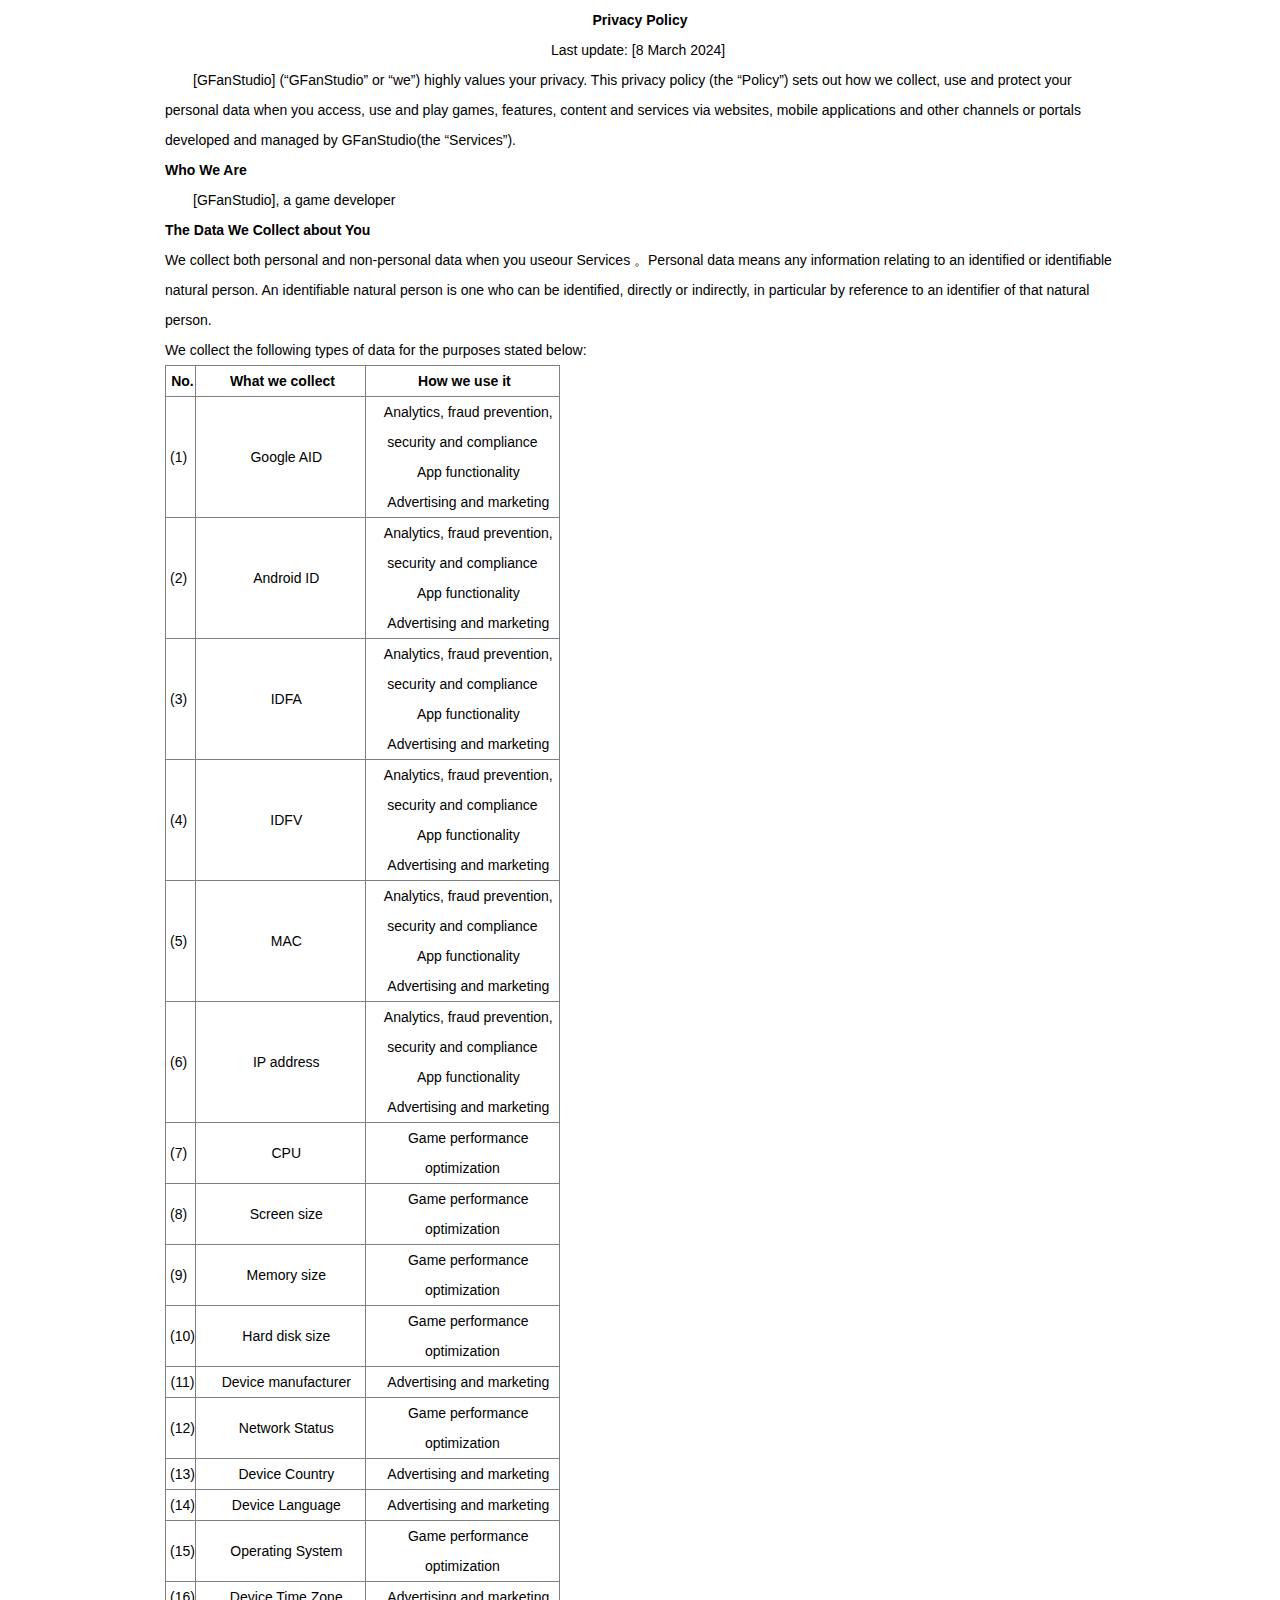
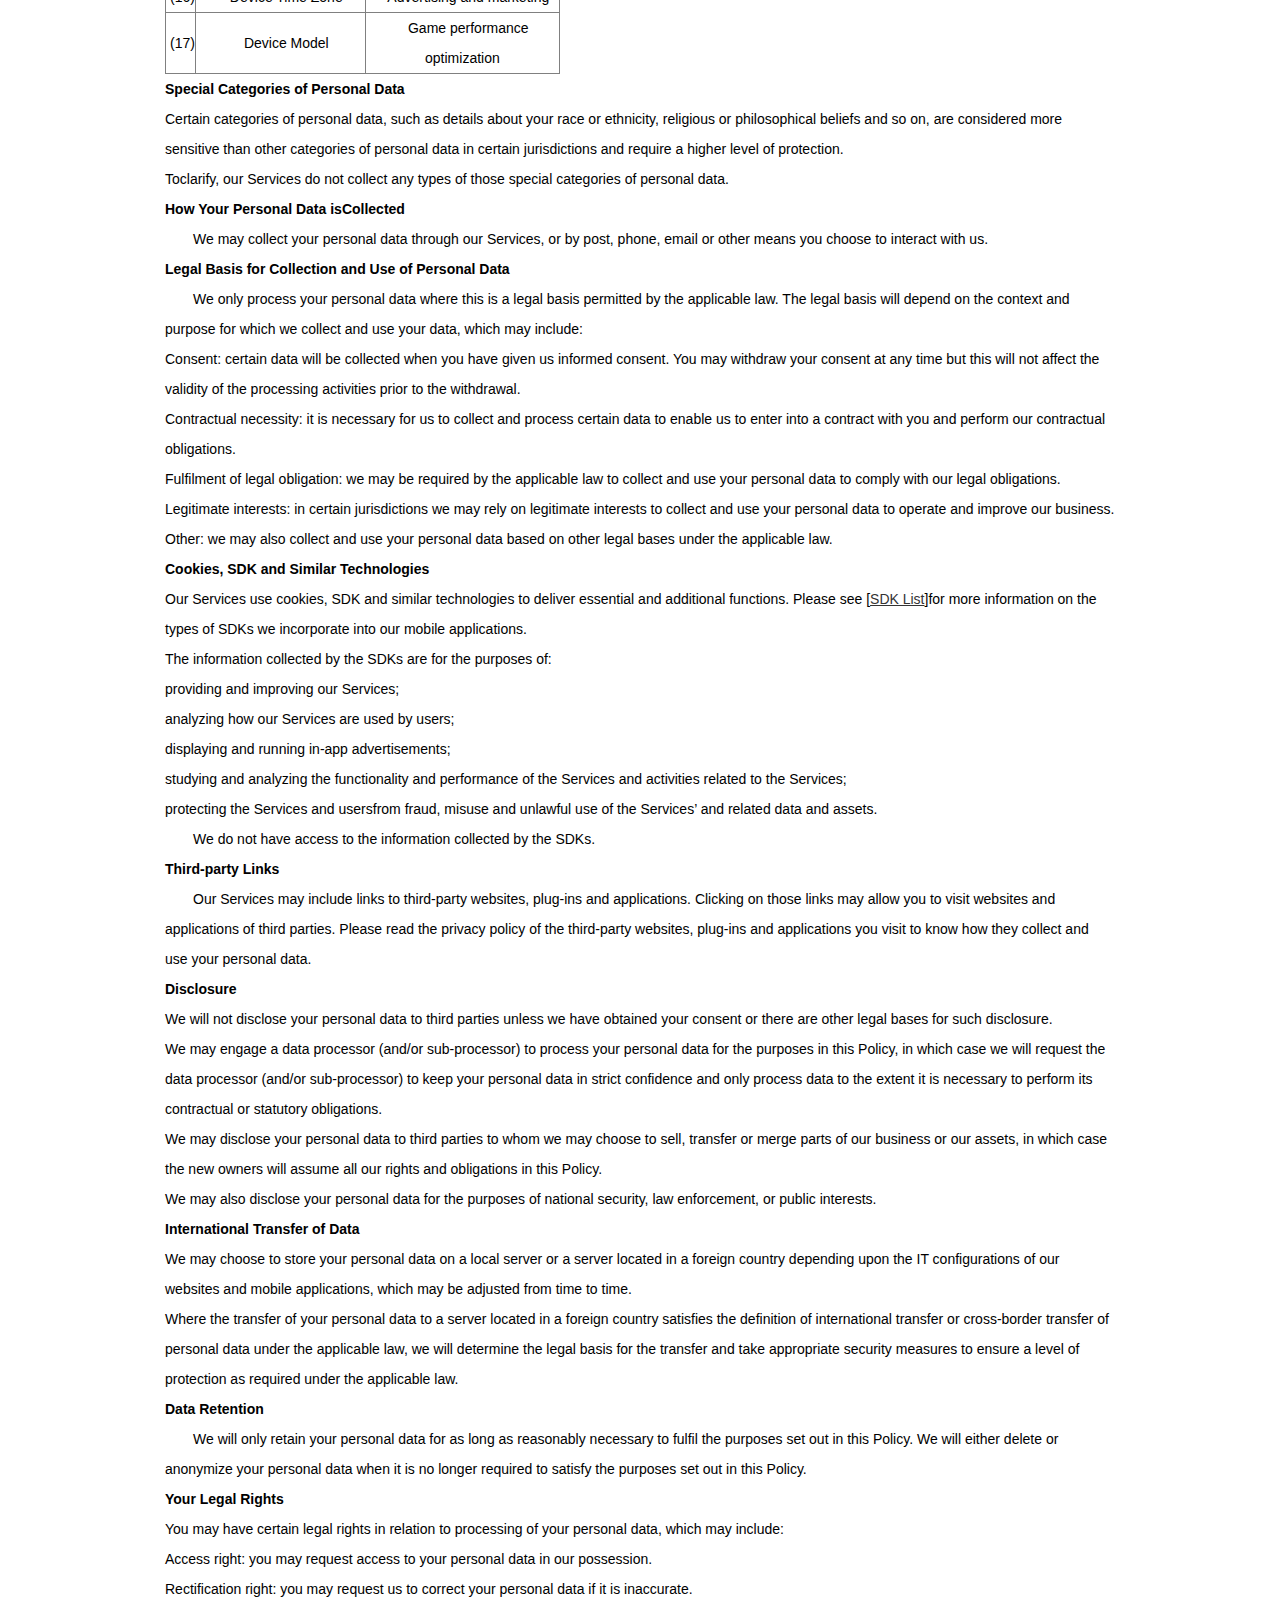
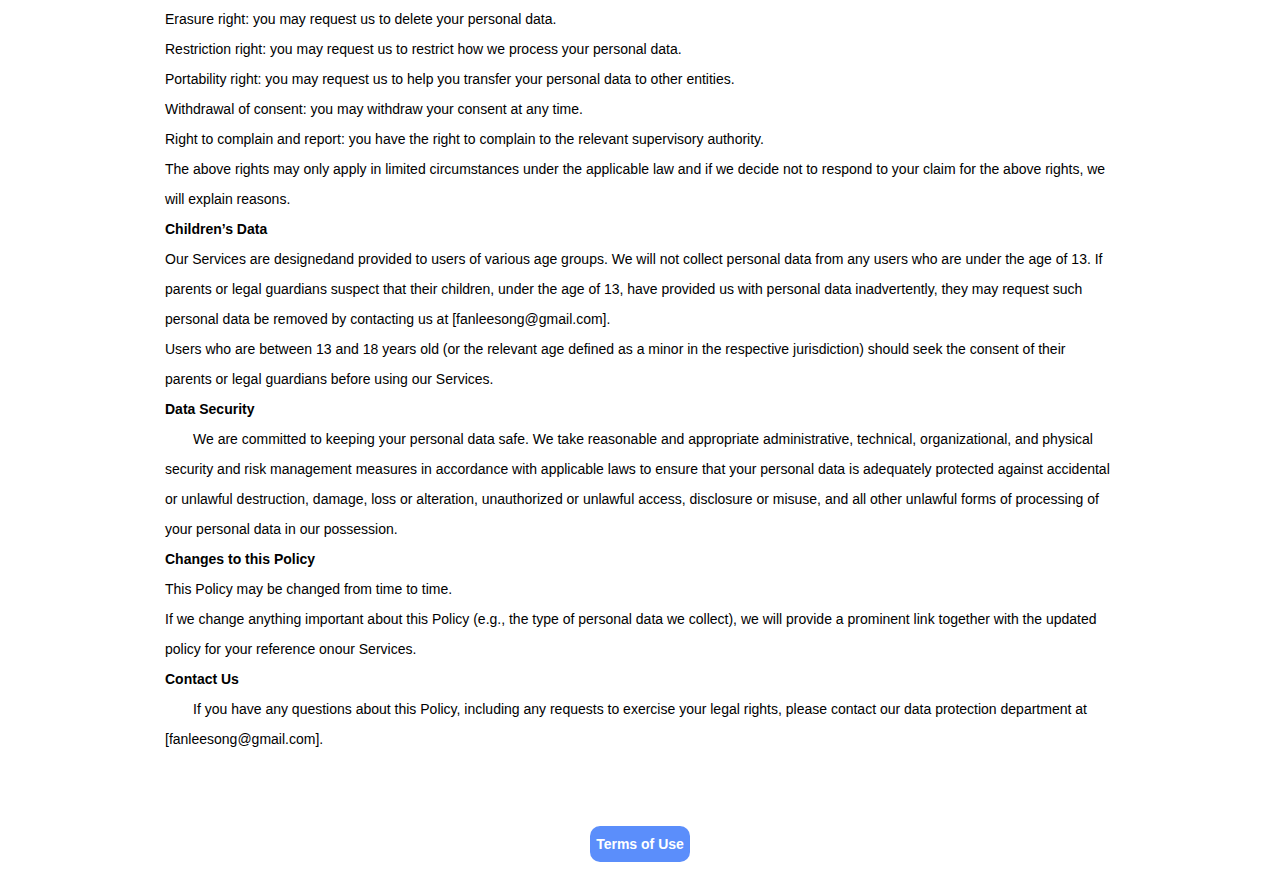
==== privacyus.html @ 28247a4a "add privateus & servces" ====
<!DOCTYPE html>
<html lang="en-US"><head><meta http-equiv="Content-Type" content="text/html; charset=UTF-8">

  <meta name="viewport" content="width=device-width,initial-scale=1.0,maximum-scale=1.0,minimum-scale=1.0,user-scalable=no">

  <style>
    body,
    p,
    img,
    dl,
    dd,
    ul,
    ol,
    li,
    h1,
    h2,
    h3,
    h4,
    h5,
    h6,
    form,
    blockquote,
    caption,
    fieldset,
    hr,
    pre,
    td,
    th {
      margin: 0;
      padding: 0;
    }

    body {
      font: normal 12px/24px 'Microsoft Yahei', arial, sans-serif;
      color: #333;
    }

    ul,
    ol {
      list-style: none;
    }

    img {
      border: 0 none;
    }

    input,
    select {
      vertical-align: middle;
      border: none
    }

    table {
      border-collapse: collapse;
    }

    s,
    em,
    i {
      font-style: normal;
      text-decoration: none;
    }

    a {
      color: #333;
      text-decoration: none;
    }

    a:hover {
      color: #000;
      text-decoration: underline;
    }

    .clearfix:before,
    .clearfix:after {
      content: '\20';
      display: block;
      height: 0;
      clear: both;
      overflow: hidden;
    }

    .clearfix {
      *zoom: 1;
    }

    .thide {
      overflow: hidden;
      text-overflow: ellipsis;
      white-space: nowrap;
    }

    .clear {
      clear: both;
      height: 0;
      overflow: hidden
    }

    /*frame*/
    body {}

    /* mob */
    .wrap {
      position: relative;
      margin: 0 auto;
      background-color: transparent;
      overflow: hidden;
    }

    /* pc */

    .pc .wrap {
      position: relative;
      max-width: 1920px;
      min-width: 1000px;
      margin: 0 auto;
      background-color: transparent;
    }



    .container {
      position: relative;
      width: 1000px;
      min-width: 1000px;
      margin: 0 auto;
    }

    /*nav*/
    .nav {
      position: relative;
      height: 72px;
      background-color: #f3f3f3;
      z-index: 9;
    }

    .nav-icon {
      position: absolute;
      top: 6px;
      left: 0;
      width: 92px;
      height: 92px;
      background-color: #333;
      border-radius: 20px;
      border: #fff solid 4px;
      overflow: hidden;
    }

    .nav-icon img {
      width: 100%;
      height: 100%;
      display: block;
    }

    .nav-gamename {
      position: absolute;
      top: 29px;
      left: 130px;
      font-size: 24px;
    }

    .nav-menu {
      position: absolute;
      top: 29px;
      right: 0;
      font-size: 16px;
    }

    .nav-menu li {
      float: left;
    }

    .nav-menu li a {
      display: block;
      width: 120px;
      height: 38px;
      text-align: center;
      cursor: pointer;
    }

    .nav-menu li a:hover {
      border-bottom: 3px solid #4abbfc;
      color: #333;
      text-decoration: none;
    }

    .nav-menu li.separate {
      color: #000000;
      margin: 5px 10px;
      width: 1px;
      height: 14px;
    }

    .nav-fixed {
      position: fixed;
    }



    /*privacy*/
    .commontext {
      position: relative;
      width: 100%;
      margin: 0 auto;
    }

    /* pc */
    .pc .commontext {
      position: relative;
      width: 1000px;
      margin: 0 auto;
    }

    .commontext-title {
      padding-top: 5px;
      line-height: 34px;
      font-size: 18px;
    }

    .commontext-con {
      color: #000000;
      line-height: 160%;
      font-size: 12px;
      padding: 0 10px 10px 10px;
      margin: 0px 15px 10px 15px;
      box-sizing: border-box;
    }

    /* pc */
    .pc .commontext-con {
      color: rgb(0, 0, 0);
      line-height: 30px;
      font-size: 14px;
    }

    .commontext-con strong {
      font-weight: bold;
    }
    td p {
      text-indent: 4px !important;
      text-align: center;
    }
    /* mob */
    .commontext-con p {
      text-indent: 28px;

    }

    /* pc */
    .pc .commontext-con p {
      text-indent: 28px;

    }

    /*footer*/
    .footer {
      position: relative;
      background-color: #353535;
      height: 250px;
    }

    .footer-arrow {
      height: 14px;
      padding-bottom: 41px;
    }

    .footer-arrow div {
      border: #dcdcdc solid 14px;
      border-bottom: none;
      box-sizing: border-box;
    }

    .footer-arrow .a1 {
      width: 70%;
      position: absolute;
      left: 0;
      border-right-color: transparent !important;
    }

    .footer-arrow .a2 {
      width: 30%;
      position: absolute;
      right: 0;
      border-left-color: transparent !important;
    }

    .footer-contact {
      position: absolute;
      left: 0;
      top: 0;
      line-height: 36px;
      color: #fff;
      font-size: 14px;
    }

    .footer-contact-title {
      font-size: 18px;
    }

    .footer-qrcode {
      position: absolute;
      right: 41px;
      width: 110px;
      height: 110px;
      background: #fff;
      padding: 10px;
    }

    .footer-qrocde .qrcode {
      width: 110px;
      height: 110px;
    }
  </style>
  <title>Privacy Policy</title>

</head>

<body>
  <div id="openHref" style="display: none;position: absolute;width: 100%;height: 100%;z-index: 999999;    background: white;">
      <div  style="width:100%;height: 40px;box-shadow: 0 1px 3px rgb(18 18 18 / 10%);
      z-index: 999999;background: white;" >
      <div id="returnHtml" style="
      margin-left: 18px;
      width: 36px;
      height: 36px;
      margin-top: 2px;
      " >
        <svg  t="1660549344957" class="icon" viewBox="0 0 1024 1024" version="1.1" xmlns="http://www.w3.org/2000/svg" p-id="2361" width="36" height="36"><path d="M675.328 117.717333A425.429333 425.429333 0 0 0 512 85.333333C276.352 85.333333 85.333333 276.352 85.333333 512s191.018667 426.666667 426.666667 426.666667 426.666667-191.018667 426.666667-426.666667c0-56.746667-11.093333-112-32.384-163.328a21.333333 21.333333 0 0 0-39.402667 16.341333A382.762667 382.762667 0 0 1 896 512c0 212.074667-171.925333 384-384 384S128 724.074667 128 512 299.925333 128 512 128c51.114667 0 100.8 9.984 146.986667 29.12a21.333333 21.333333 0 0 0 16.341333-39.402667z m-324.693333 373.013334l174.464-174.485334a21.141333 21.141333 0 0 0-0.192-29.973333 21.141333 21.141333 0 0 0-29.973334-0.192l-208.256 208.256a20.821333 20.821333 0 0 0-6.122666 14.976c0.042667 5.418667 2.133333 10.837333 6.314666 14.997333l211.178667 211.2a21.141333 21.141333 0 0 0 29.973333 0.213334 21.141333 21.141333 0 0 0-0.213333-29.973334l-172.629333-172.629333 374.997333 2.602667a20.693333 20.693333 0 0 0 21.034667-21.034667 21.482667 21.482667 0 0 0-21.333334-21.333333l-379.242666-2.624z" fill="#3D3D3D" p-id="2362"></path></svg>
      </div>
      </div>
      <iframe style="    border: none;
    width: 100%;
    float: left;
    height: 100%;"></iframe>
  </div>
  <div class="wrap">
    <!--privacypolicy-->
    <div class="commontext">
      <a name="section-privacypolicy"></a>
      <h1 class="commontext-title" style="text-align:center;"></h1>
      <div class="commontext-con">
        <nbsp></nbsp>
        <p style="text-align: center;text-indent: 0;"><strong>Privacy Policy</strong></p>
        <nbsp></nbsp>
        <p style="text-align: center;text-indent: 0;">Last update:&nbsp;[8 March&nbsp;2024]&nbsp;</p>
        <p>[GFanStudio]&nbsp;(&ldquo;GFanStudio&rdquo; or &ldquo;we&rdquo;) highly values your privacy. This privacy policy (the &ldquo;Policy&rdquo;) sets out how we collect, use and protect your personal data when you access, use and play games, features, content and services via websites, mobile applications and other channels or portals developed and managed by GFanStudio(the &ldquo;Services&rdquo;).</p>
        <ol>
          <li><strong>Who We Are</strong></li>
        </ol>
        <p>[GFanStudio], a game developer</p>
        <ol start="2">
          <li><strong>The Data We Collect </strong><strong>a</strong><strong>bout You</strong>
            <ul>
              <li>We collect both personal and non-personal data when you useour Services 。Personal data means any information relating to an identified or identifiable natural person. An identifiable natural person is one who can be identified, directly or indirectly, in particular by reference to an identifier of that natural person.</li>
              <li>We collect the following types of data for the purposes stated below:</li>
            </ul>
          </li>
        </ol>
        <table border="1px solid #e0e0e0"   style="
    word-wrap: break-word;
    border-collapse: collapse;">
          <tbody >
          <tr>
            <td width="28">
              <p><strong><strong>N</strong></strong><strong><strong>o.</strong></strong></p>
            </td>
            <td width="169">
              <p><strong><strong>What we collect</strong></strong></p>
            </td>
            <td width="193">
              <p><strong><strong>How we use it</strong></strong></p>
            </td>
          </tr>
          <tr>
            <td width="28">
              <p>(1) &nbsp;</p>
            </td>
            <td width="169">
              <p>&nbsp;&nbsp;Google AID</p>
            </td>
            <td width="193">
              <p>&nbsp;&nbsp;Analytics, fraud prevention, security and compliance</p>
              <p>&nbsp;&nbsp;App functionality</p>
              <p>&nbsp;&nbsp;Advertising and marketing</p>
            </td>
          </tr>
          <tr>
            <td width="28">
              <p>(2) &nbsp;</p>
            </td>
            <td width="169">
              <p>&nbsp;&nbsp;Android ID</p>
            </td>
            <td width="193">
              <p>&nbsp;&nbsp;Analytics, fraud prevention, security and compliance</p>
              <p>&nbsp;&nbsp;App functionality</p>
              <p>&nbsp;&nbsp;Advertising and marketing</p>
            </td>
          </tr>
          <tr>
            <td width="28">
              <p>(3) &nbsp;</p>
            </td>
            <td width="169">
              <p>&nbsp;&nbsp;IDFA</p>
            </td>
            <td width="193">
              <p>&nbsp;&nbsp;Analytics, fraud prevention, security and compliance</p>
              <p>&nbsp;&nbsp;App functionality</p>
              <p>&nbsp;&nbsp;Advertising and marketing</p>
            </td>
          </tr>
          <tr>
            <td width="28">
              <p>(4) &nbsp;</p>
            </td>
            <td width="169">
              <p>&nbsp;&nbsp;IDFV</p>
            </td>
            <td width="193">
              <p>&nbsp;&nbsp;Analytics, fraud prevention, security and compliance</p>
              <p>&nbsp;&nbsp;App functionality</p>
              <p>&nbsp;&nbsp;Advertising and marketing</p>
            </td>
          </tr>
          <tr>
            <td width="28">
              <p>(5) &nbsp;</p>
            </td>
            <td width="169">
              <p>&nbsp;&nbsp;MAC</p>
            </td>
            <td width="193">
              <p>&nbsp;&nbsp;Analytics, fraud prevention, security and compliance</p>
              <p>&nbsp;&nbsp;App functionality</p>
              <p>&nbsp;&nbsp;Advertising and marketing</p>
            </td>
          </tr>
          <tr>
            <td width="28">
              <p>(6) &nbsp;</p>
            </td>
            <td width="169">
              <p>&nbsp;&nbsp;IP address</p>
            </td>
            <td width="193">
              <p>&nbsp;&nbsp;Analytics, fraud prevention, security and compliance</p>
              <p>&nbsp;&nbsp;App functionality</p>
              <p>&nbsp;&nbsp;Advertising and marketing</p>
            </td>
          </tr>
          <tr>
            <td width="28">
              <p>(7) &nbsp;</p>
            </td>
            <td width="169">
              <p>&nbsp;&nbsp;CPU</p>
            </td>
            <td width="193">
              <p>&nbsp;&nbsp;Game performance optimization</p>
            </td>
          </tr>
          <tr>
            <td width="28">
              <p>(8) &nbsp;</p>
            </td>
            <td width="169">
              <p>&nbsp;&nbsp;Screen size</p>
            </td>
            <td width="193">
              <p>&nbsp;&nbsp;Game performance optimization</p>
            </td>
          </tr>
          <tr>
            <td width="28">
              <p>(9) &nbsp;</p>
            </td>
            <td width="169">
              <p>&nbsp;&nbsp;Memory size</p>
            </td>
            <td width="193">
              <p>&nbsp;&nbsp;Game performance optimization</p>
            </td>
          </tr>
          <tr>
            <td width="28">
              <p>(10)</p>
            </td>
            <td width="169">
              <p>&nbsp;&nbsp;Hard disk size</p>
            </td>
            <td width="193">
              <p>&nbsp;&nbsp;Game performance optimization</p>
            </td>
          </tr>
          <tr>
            <td width="28">
              <p>(11)</p>
            </td>
            <td width="169">
              <p>&nbsp;&nbsp;Device manufacturer</p>
            </td>
            <td width="193">
              <p>&nbsp;&nbsp;Advertising and marketing</p>
            </td>
          </tr>
          <tr>
            <td width="28">
              <p>(12)</p>
            </td>
            <td width="169">
              <p>&nbsp;&nbsp;Network Status</p>
            </td>
            <td width="193">
              <p>&nbsp;&nbsp;Game performance optimization</p>
            </td>
          </tr>
          <tr>
            <td width="28">
              <p>(13)</p>
            </td>
            <td width="169">
              <p>&nbsp;&nbsp;Device Country</p>
            </td>
            <td width="193">
              <p>&nbsp;&nbsp;Advertising and marketing</p>
            </td>
          </tr>
          <tr>
            <td width="28">
              <p>(14)</p>
            </td>
            <td width="169">
              <p>&nbsp;&nbsp;Device Language</p>
            </td>
            <td width="193">
              <p>&nbsp;&nbsp;Advertising and marketing</p>
            </td>
          </tr>
          <tr>
            <td width="28">
              <p>(15)</p>
            </td>
            <td width="169">
              <p>&nbsp;&nbsp;Operating System</p>
            </td>
            <td width="193">
              <p>&nbsp;&nbsp;Game performance optimization</p>
            </td>
          </tr>
          <tr>
            <td width="28">
              <p>(16)</p>
            </td>
            <td width="169">
              <p>&nbsp;&nbsp;Device Time Zone</p>
            </td>
            <td width="193">
              <p>&nbsp;&nbsp;Advertising and marketing</p>
            </td>
          </tr>
          <tr>
            <td width="28">
              <p>(17)</p>
            </td>
            <td width="169">
              <p>&nbsp;&nbsp;Device Model</p>
            </td>
            <td width="193">
              <p>&nbsp;&nbsp;Game performance optimization</p>
            </td>
          </tr>
          </tbody>
        </table>

        <ol start="3">
          <li><strong>Special Categories of Personal Data</strong>
            <ul>
              <li>Certain categories of personal data, such as details about your race or ethnicity, religious or philosophical beliefs and so on, are considered more sensitive than other categories of personal data in certain jurisdictions and require a higher level of protection.</li>
              <li>Toclarify, our Services do not collect any types of those special categories of personal data.</li>
            </ul>
          </li>
          <li><strong>How Your Personal Data </strong><strong>is</strong><strong>Collected</strong></li>
        </ol>
        <p>We may&nbsp;collect your&nbsp;personal&nbsp;data through&nbsp;our Services, or by post, phone, email or other means you choose to interact with us.</p>
        <ol start="5">
          <li><strong>Legal Basis for Collection and Use of Personal Data</strong></li>
        </ol>
        <p>We only process your personal data where this is a legal basis permitted by the applicable law. The legal basis will depend on the context and purpose for which we collect and use your data, which may include:</p>
        <ul>
          <li>Consent: certain data will be collected when you have given us informed consent. You may withdraw your consent at any time but this will not affect the validity of the processing activities prior to the withdrawal.</li>
          <li>Contractual necessity: it is necessary for us to collect and process certain data to enable us to enter into a contract with you and perform our contractual obligations.</li>
          <li>Fulfilment of legal obligation: we may be required by the applicable law to collect and use your personal data to comply with our legal obligations.</li>
          <li>Legitimate interests: in certain jurisdictions we may rely on legitimate interests to collect and use your personal data to operate and improve our business.</li>
          <li>Other: we may also collect and use your personal data based on other legal bases under the applicable law.</li>
        </ul>
        <ol start="6">
          <li><strong>Cookies, SDK and Similar Technologies</strong>
            <ul>
              <li>Our Services use cookies, SDK and similar technologies to deliver essential and additional functions. Please see [<a id="SDK"  style="cursor: pointer" hrefIfream="sdksus.html"><u>SDK List</u></a>]for&nbsp;more information on the types of SDKs we incorporate into our mobile applications.</li>
              <li>The information collected by the SDKs are for the purposes of:
                <ul>
                  <li>providing and improving our Services;</li>
                  <li>analyzing how our Services are used by users;</li>
                  <li>displaying and running in-app advertisements;</li>
                  <li>studying and analyzing the functionality and performance of the Services and activities related to the Services;</li>
                  <li>protecting the Services and usersfrom fraud, misuse and unlawful use of the Services&rsquo; and related data and assets.</li>
                </ul>
              </li>
            </ul>
          </li>
        </ol>
        <p>We do not have access to the information collected by the SDKs.</p>
        <ol start="7">
          <li><strong>Third-party Links</strong></li>
        </ol>
        <p>Our Services may include links to third-party websites, plug-ins and applications. Clicking on those links may allow you to visit websites and applications of third parties. Please read the privacy policy of the third-party websites, plug-ins and applications you visit to know how they collect and use your personal data.</p>
        <ol start="8">
          <li><strong>Disclosure</strong>
            <ul>
              <li>We will not disclose your personal data to third parties unless we have obtained your consent or there are other legal bases for such disclosure.</li>
              <li>We may engage a data processor (and/or sub-processor) to process your personal data for the purposes in this Policy, in which case we will request the data processor (and/or sub-processor) to keep your personal data in strict confidence and only process data to the extent it is necessary to perform its contractual or statutory obligations.</li>
              <li>We may disclose your personal data to third parties to whom we may choose to sell, transfer or merge parts of our business or our assets, in which case the new owners will assume all our rights and obligations in this Policy.</li>
              <li>We may also disclose your personal data for the purposes of national security, law enforcement, or public interests.</li>
            </ul>
          </li>
          <li><strong>International Transfer of Data</strong>
            <ul>
              <li>We may choose to store your personal data on a local server or a server located in a foreign country depending upon the IT configurations of our websites and mobile applications, which may be adjusted from time to time.</li>
              <li>Where the transfer of your personal data to a server located in a foreign country satisfies the definition of international transfer or cross-border transfer of personal data under the applicable law, we will determine the legal basis for the transfer and take appropriate security measures to ensure a level of protection as required under the applicable law.</li>
            </ul>
          </li>
          <li><strong>Data Retention</strong></li>
        </ol>
        <p>We will only retain your personal data for as long as reasonably necessary to fulfil the purposes set out in this Policy. We will either delete or anonymize your personal data when it is no longer required to satisfy the purposes set out in this Policy.</p>
        <ol start="11">
          <li><strong>Your Legal Rights</strong>
            <ul>
              <li>You may have certain legal rights in relation to processing of your personal data, which may include:</li>
            </ul>
          </li>
        </ol>
        <ul>
          <li>Access right: you may request access to your personal data in our possession.</li>
          <li>Rectification right: you may request us to correct your personal data if it is inaccurate.</li>
          <li>Erasure right: you may request us to delete your personal data.</li>
          <li>Restriction right: you may request us to restrict how we process your personal data.</li>
          <li>Portability right: you may request us to help you transfer your personal data to other entities.</li>
          <li>Withdrawal of consent: you may withdraw your consent at any time.</li>
          <li>Right to complain and report: you have the right to complain to the relevant supervisory authority.
            <ul>
              <li>The above rights may only apply in limited circumstances under the applicable law and if we decide not to respond to your claim for the above rights, we will explain reasons.</li>
            </ul>
          </li>
        </ul>
        <ol start="12">
          <li><strong>Children&rsquo;s Data</strong>
            <ul>
              <li>Our Services are designedand&nbsp;provided to users of various age groups. We will not collect personal data from any users who are under the age of 13. If parents or legal guardians&nbsp;suspect that their children, under the age of 13, have provided us with personal data inadvertently, they may request such personal data be removed by contacting us at [fanleesong@gmail.com].</li>
              <li>Users who are between 13 and 18 years old (or the relevant age defined as a minor in the respective jurisdiction) should seek the consent of their parents or legal guardians before using our Services.</li>
            </ul>
          </li>
          <li><strong>Data Security</strong></li>
        </ol>
        <p>We are committed to keeping your personal data safe. We take reasonable and appropriate administrative, technical, organizational, and physical security and risk management measures in accordance with applicable laws to ensure that your personal data is adequately protected against accidental or unlawful destruction, damage, loss or alteration, unauthorized or unlawful access, disclosure or misuse, and all other unlawful forms of processing of your personal data in our possession.</p>
        <ol start="14">
          <li><strong>Changes to this Policy</strong>
            <ul>
              <li>This Policy may be changed from time to time.</li>
              <li>If we change anything important about this Policy (e.g., the type of personal data we collect), we will provide a prominent link together with the updated policy for your reference onour Services.</li>
            </ul>
          </li>
          <li><strong>Contact Us</strong></li>
        </ol>
        <p>If you have any questions about this Policy, including any requests to exercise your legal rights, please contact our data protection department at [fanleesong@gmail.com].</p>
        <p>&nbsp;&nbsp;</p>
        <p>&nbsp;&nbsp;</p>
        <p>&nbsp;&nbsp;</p>
        <div style="position: relative;">
          <div style="position:absolute;left:50%;top: 50%;transform: translate(-50%,-50%);width:100px;height:36px;background: #5b8efb;border-radius: 10px;">
            <a  id="privacyusHref" hrefifream="serviceus.html" style="    text-align: center;
            display: block;
            height: 100%;
            line-height: 36px;
            color: white;
            font-size: 14px;
            font-weight: 600;">Terms of Use</a>
          </div>

        </div>
        <p>&nbsp;&nbsp;</p>
      </div>
    </div>

  </div>


  <!-- 判断设备 -->
  <script type="text/javascript">
    window.addEventListener('message',function (res) {

      if(res.data == 'ret'){
        document.body.style.overflow = 'auto'
        document.getElementById('openHref').style.display = 'none'
        document.getElementById('openHref').children[1].src = ''
      }
    })
    document.getElementById('SDK').addEventListener('touchstart',function(){

    },false)
    document.getElementById('SDK').addEventListener('touchend',function(){
      document.body.scrollTop = document.documentElement.scrollTop = 0;
      document.body.style.overflow = 'hidden'
      document.getElementById('openHref').style.display = 'block'
      document.getElementById('openHref').children[1].src =this.getAttribute('hrefifream')
    },false)
    document.getElementById('SDK').addEventListener('click',function(){
      document.body.scrollTop = document.documentElement.scrollTop = 0;
      document.body.style.overflow = 'hidden'
      document.getElementById('openHref').style.display = 'block'
      document.getElementById('openHref').children[1].src =this.getAttribute('hrefifream')
    },false)
      document.getElementById('privacyusHref').addEventListener('touchstart',function(){

      },false)
      document.getElementById('privacyusHref').addEventListener('touchend',function(){
        document.body.scrollTop = document.documentElement.scrollTop = 0;
        document.body.style.overflow = 'hidden'
        document.getElementById('openHref').style.display = 'block'
        document.getElementById('openHref').children[1].src =this.getAttribute('hrefifream')
      },false)
    document.getElementById('privacyusHref').addEventListener('click',function(){
      document.body.scrollTop = document.documentElement.scrollTop = 0;
      document.body.style.overflow = 'hidden'
      document.getElementById('openHref').style.display = 'block'
      document.getElementById('openHref').children[1].src =this.getAttribute('hrefifream')
    },false)

    document.getElementById('returnHtml').addEventListener('touchstart',function(){

    },false)
    document.getElementById('returnHtml').addEventListener('click',function(){
      document.body.style.overflow = 'auto'
      document.getElementById('openHref').style.display = 'none'
      document.getElementById('openHref').children[1].src = ''
    },false)
    document.getElementById('returnHtml').addEventListener('touchend',function(){
      document.body.style.overflow = 'auto'
      document.getElementById('openHref').style.display = 'none'
      document.getElementById('openHref').children[1].src = ''
    },false)

    function browserRedirect() {
      var sUserAgent = navigator.userAgent.toLowerCase();
      var bIsIpad = sUserAgent.match(/ipad/i) == "ipad";
      var bIsIphoneOs = sUserAgent.match(/iphone os/i) == "iphone os";
      var bIsMidp = sUserAgent.match(/midp/i) == "midp";
      var bIsUc7 = sUserAgent.match(/rv:1.2.3.4/i) == "rv:1.2.3.4";
      var bIsUc = sUserAgent.match(/ucweb/i) == "ucweb";
      var bIsAndroid = sUserAgent.match(/android/i) == "android";
      var bIsCE = sUserAgent.match(/windows ce/i) == "windows ce";
      var bIsWM = sUserAgent.match(/windows mobile/i) == "windows mobile";
      if (bIsIpad || bIsIphoneOs || bIsMidp || bIsUc7 || bIsUc || bIsAndroid || bIsCE || bIsWM) {
        //移动设备
      } else {
        //pc
        document.getElementsByTagName('body')[0].className = 'pc'; //设置为新的
      }
    }

    browserRedirect();
  </script>





</body></html>
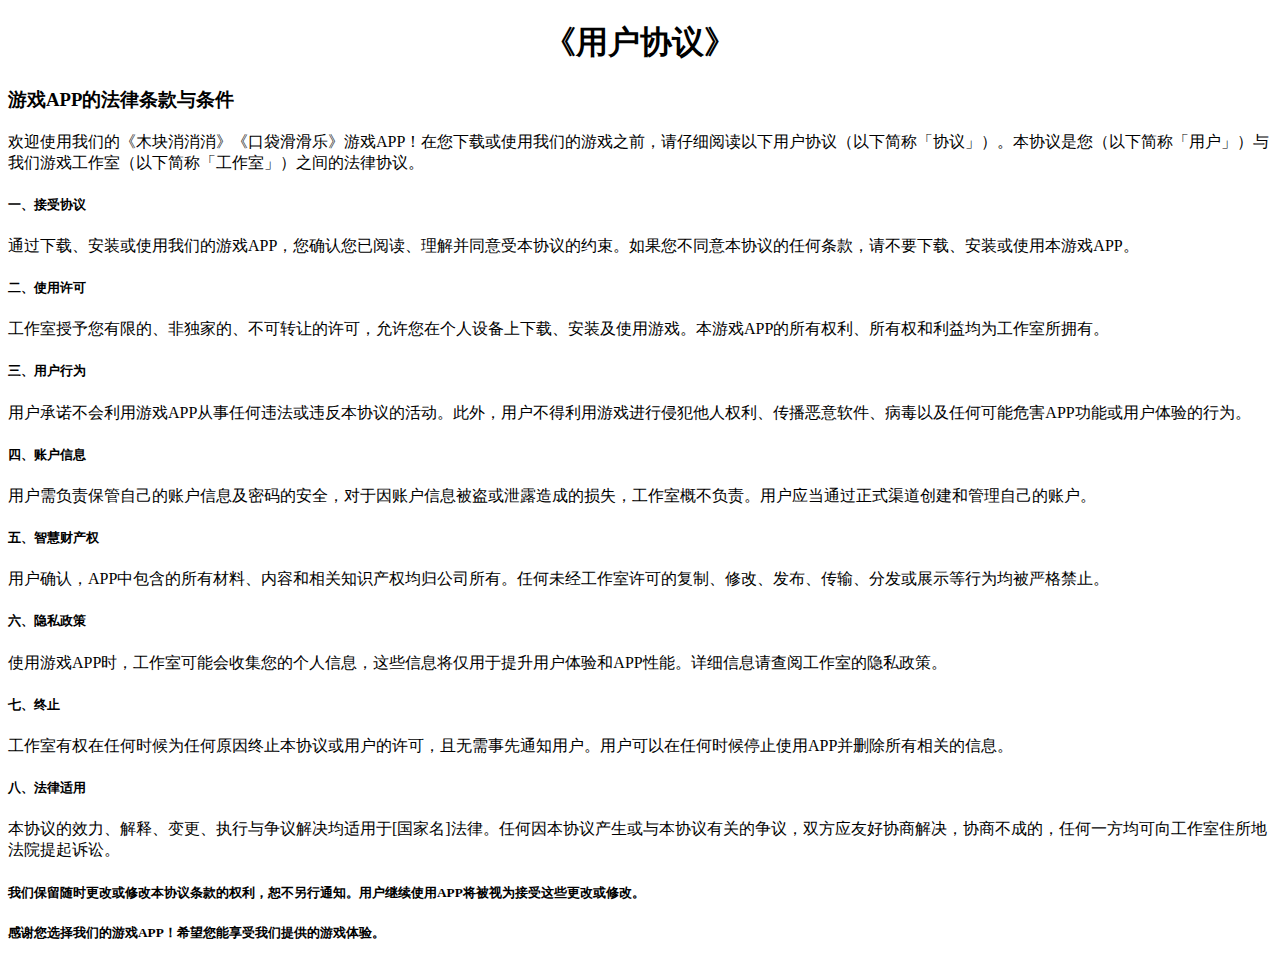
==== commit 776801a7: "update web" ====
--- a/privacyus.html
+++ b/privacyus.html
@@ -1,779 +1,30 @@
-
 <!DOCTYPE html>
-<html lang="en-US"><head><meta http-equiv="Content-Type" content="text/html; charset=UTF-8">
-
-  <meta name="viewport" content="width=device-width,initial-scale=1.0,maximum-scale=1.0,minimum-scale=1.0,user-scalable=no">
-
-  <style>
-    body,
-    p,
-    img,
-    dl,
-    dd,
-    ul,
-    ol,
-    li,
-    h1,
-    h2,
-    h3,
-    h4,
-    h5,
-    h6,
-    form,
-    blockquote,
-    caption,
-    fieldset,
-    hr,
-    pre,
-    td,
-    th {
-      margin: 0;
-      padding: 0;
-    }
-
-    body {
-      font: normal 12px/24px 'Microsoft Yahei', arial, sans-serif;
-      color: #333;
-    }
-
-    ul,
-    ol {
-      list-style: none;
-    }
-
-    img {
-      border: 0 none;
-    }
-
-    input,
-    select {
-      vertical-align: middle;
-      border: none
-    }
-
-    table {
-      border-collapse: collapse;
-    }
-
-    s,
-    em,
-    i {
-      font-style: normal;
-      text-decoration: none;
-    }
-
-    a {
-      color: #333;
-      text-decoration: none;
-    }
-
-    a:hover {
-      color: #000;
-      text-decoration: underline;
-    }
-
-    .clearfix:before,
-    .clearfix:after {
-      content: '\20';
-      display: block;
-      height: 0;
-      clear: both;
-      overflow: hidden;
-    }
-
-    .clearfix {
-      *zoom: 1;
-    }
-
-    .thide {
-      overflow: hidden;
-      text-overflow: ellipsis;
-      white-space: nowrap;
-    }
-
-    .clear {
-      clear: both;
-      height: 0;
-      overflow: hidden
-    }
-
-    /*frame*/
-    body {}
-
-    /* mob */
-    .wrap {
-      position: relative;
-      margin: 0 auto;
-      background-color: transparent;
-      overflow: hidden;
-    }
-
-    /* pc */
-
-    .pc .wrap {
-      position: relative;
-      max-width: 1920px;
-      min-width: 1000px;
-      margin: 0 auto;
-      background-color: transparent;
-    }
-
-
-
-    .container {
-      position: relative;
-      width: 1000px;
-      min-width: 1000px;
-      margin: 0 auto;
-    }
-
-    /*nav*/
-    .nav {
-      position: relative;
-      height: 72px;
-      background-color: #f3f3f3;
-      z-index: 9;
-    }
-
-    .nav-icon {
-      position: absolute;
-      top: 6px;
-      left: 0;
-      width: 92px;
-      height: 92px;
-      background-color: #333;
-      border-radius: 20px;
-      border: #fff solid 4px;
-      overflow: hidden;
-    }
-
-    .nav-icon img {
-      width: 100%;
-      height: 100%;
-      display: block;
-    }
-
-    .nav-gamename {
-      position: absolute;
-      top: 29px;
-      left: 130px;
-      font-size: 24px;
-    }
-
-    .nav-menu {
-      position: absolute;
-      top: 29px;
-      right: 0;
-      font-size: 16px;
-    }
-
-    .nav-menu li {
-      float: left;
-    }
-
-    .nav-menu li a {
-      display: block;
-      width: 120px;
-      height: 38px;
-      text-align: center;
-      cursor: pointer;
-    }
-
-    .nav-menu li a:hover {
-      border-bottom: 3px solid #4abbfc;
-      color: #333;
-      text-decoration: none;
-    }
-
-    .nav-menu li.separate {
-      color: #000000;
-      margin: 5px 10px;
-      width: 1px;
-      height: 14px;
-    }
-
-    .nav-fixed {
-      position: fixed;
-    }
-
-
-
-    /*privacy*/
-    .commontext {
-      position: relative;
-      width: 100%;
-      margin: 0 auto;
-    }
-
-    /* pc */
-    .pc .commontext {
-      position: relative;
-      width: 1000px;
-      margin: 0 auto;
-    }
-
-    .commontext-title {
-      padding-top: 5px;
-      line-height: 34px;
-      font-size: 18px;
-    }
-
-    .commontext-con {
-      color: #000000;
-      line-height: 160%;
-      font-size: 12px;
-      padding: 0 10px 10px 10px;
-      margin: 0px 15px 10px 15px;
-      box-sizing: border-box;
-    }
-
-    /* pc */
-    .pc .commontext-con {
-      color: rgb(0, 0, 0);
-      line-height: 30px;
-      font-size: 14px;
-    }
-
-    .commontext-con strong {
-      font-weight: bold;
-    }
-    td p {
-      text-indent: 4px !important;
-      text-align: center;
-    }
-    /* mob */
-    .commontext-con p {
-      text-indent: 28px;
-
-    }
-
-    /* pc */
-    .pc .commontext-con p {
-      text-indent: 28px;
-
-    }
-
-    /*footer*/
-    .footer {
-      position: relative;
-      background-color: #353535;
-      height: 250px;
-    }
-
-    .footer-arrow {
-      height: 14px;
-      padding-bottom: 41px;
-    }
-
-    .footer-arrow div {
-      border: #dcdcdc solid 14px;
-      border-bottom: none;
-      box-sizing: border-box;
-    }
-
-    .footer-arrow .a1 {
-      width: 70%;
-      position: absolute;
-      left: 0;
-      border-right-color: transparent !important;
-    }
-
-    .footer-arrow .a2 {
-      width: 30%;
-      position: absolute;
-      right: 0;
-      border-left-color: transparent !important;
-    }
-
-    .footer-contact {
-      position: absolute;
-      left: 0;
-      top: 0;
-      line-height: 36px;
-      color: #fff;
-      font-size: 14px;
-    }
-
-    .footer-contact-title {
-      font-size: 18px;
-    }
-
-    .footer-qrcode {
-      position: absolute;
-      right: 41px;
-      width: 110px;
-      height: 110px;
-      background: #fff;
-      padding: 10px;
-    }
-
-    .footer-qrocde .qrcode {
-      width: 110px;
-      height: 110px;
-    }
-  </style>
-  <title>Privacy Policy</title>
-
+<html>
+<head> 
+<meta charset="utf-8"> 
+<title>《用户协议》</title> 
 </head>
-
 <body>
-  <div id="openHref" style="display: none;position: absolute;width: 100%;height: 100%;z-index: 999999;    background: white;">
-      <div  style="width:100%;height: 40px;box-shadow: 0 1px 3px rgb(18 18 18 / 10%);
-      z-index: 999999;background: white;" >
-      <div id="returnHtml" style="
-      margin-left: 18px;
-      width: 36px;
-      height: 36px;
-      margin-top: 2px;
-      " >
-        <svg  t="1660549344957" class="icon" viewBox="0 0 1024 1024" version="1.1" xmlns="http://www.w3.org/2000/svg" p-id="2361" width="36" height="36"><path d="M675.328 117.717333A425.429333 425.429333 0 0 0 512 85.333333C276.352 85.333333 85.333333 276.352 85.333333 512s191.018667 426.666667 426.666667 426.666667 426.666667-191.018667 426.666667-426.666667c0-56.746667-11.093333-112-32.384-163.328a21.333333 21.333333 0 0 0-39.402667 16.341333A382.762667 382.762667 0 0 1 896 512c0 212.074667-171.925333 384-384 384S128 724.074667 128 512 299.925333 128 512 128c51.114667 0 100.8 9.984 146.986667 29.12a21.333333 21.333333 0 0 0 16.341333-39.402667z m-324.693333 373.013334l174.464-174.485334a21.141333 21.141333 0 0 0-0.192-29.973333 21.141333 21.141333 0 0 0-29.973334-0.192l-208.256 208.256a20.821333 20.821333 0 0 0-6.122666 14.976c0.042667 5.418667 2.133333 10.837333 6.314666 14.997333l211.178667 211.2a21.141333 21.141333 0 0 0 29.973333 0.213334 21.141333 21.141333 0 0 0-0.213333-29.973334l-172.629333-172.629333 374.997333 2.602667a20.693333 20.693333 0 0 0 21.034667-21.034667 21.482667 21.482667 0 0 0-21.333334-21.333333l-379.242666-2.624z" fill="#3D3D3D" p-id="2362"></path></svg>
-      </div>
-      </div>
-      <iframe style="    border: none;
-    width: 100%;
-    float: left;
-    height: 100%;"></iframe>
-  </div>
-  <div class="wrap">
-    <!--privacypolicy-->
-    <div class="commontext">
-      <a name="section-privacypolicy"></a>
-      <h1 class="commontext-title" style="text-align:center;"></h1>
-      <div class="commontext-con">
-        <nbsp></nbsp>
-        <p style="text-align: center;text-indent: 0;"><strong>Privacy Policy</strong></p>
-        <nbsp></nbsp>
-        <p style="text-align: center;text-indent: 0;">Last update:&nbsp;[8 March&nbsp;2024]&nbsp;</p>
-        <p>[GFanStudio]&nbsp;(&ldquo;GFanStudio&rdquo; or &ldquo;we&rdquo;) highly values your privacy. This privacy policy (the &ldquo;Policy&rdquo;) sets out how we collect, use and protect your personal data when you access, use and play games, features, content and services via websites, mobile applications and other channels or portals developed and managed by GFanStudio(the &ldquo;Services&rdquo;).</p>
-        <ol>
-          <li><strong>Who We Are</strong></li>
-        </ol>
-        <p>[GFanStudio], a game developer</p>
-        <ol start="2">
-          <li><strong>The Data We Collect </strong><strong>a</strong><strong>bout You</strong>
-            <ul>
-              <li>We collect both personal and non-personal data when you useour Services 。Personal data means any information relating to an identified or identifiable natural person. An identifiable natural person is one who can be identified, directly or indirectly, in particular by reference to an identifier of that natural person.</li>
-              <li>We collect the following types of data for the purposes stated below:</li>
-            </ul>
-          </li>
-        </ol>
-        <table border="1px solid #e0e0e0"   style="
-    word-wrap: break-word;
-    border-collapse: collapse;">
-          <tbody >
-          <tr>
-            <td width="28">
-              <p><strong><strong>N</strong></strong><strong><strong>o.</strong></strong></p>
-            </td>
-            <td width="169">
-              <p><strong><strong>What we collect</strong></strong></p>
-            </td>
-            <td width="193">
-              <p><strong><strong>How we use it</strong></strong></p>
-            </td>
-          </tr>
-          <tr>
-            <td width="28">
-              <p>(1) &nbsp;</p>
-            </td>
-            <td width="169">
-              <p>&nbsp;&nbsp;Google AID</p>
-            </td>
-            <td width="193">
-              <p>&nbsp;&nbsp;Analytics, fraud prevention, security and compliance</p>
-              <p>&nbsp;&nbsp;App functionality</p>
-              <p>&nbsp;&nbsp;Advertising and marketing</p>
-            </td>
-          </tr>
-          <tr>
-            <td width="28">
-              <p>(2) &nbsp;</p>
-            </td>
-            <td width="169">
-              <p>&nbsp;&nbsp;Android ID</p>
-            </td>
-            <td width="193">
-              <p>&nbsp;&nbsp;Analytics, fraud prevention, security and compliance</p>
-              <p>&nbsp;&nbsp;App functionality</p>
-              <p>&nbsp;&nbsp;Advertising and marketing</p>
-            </td>
-          </tr>
-          <tr>
-            <td width="28">
-              <p>(3) &nbsp;</p>
-            </td>
-            <td width="169">
-              <p>&nbsp;&nbsp;IDFA</p>
-            </td>
-            <td width="193">
-              <p>&nbsp;&nbsp;Analytics, fraud prevention, security and compliance</p>
-              <p>&nbsp;&nbsp;App functionality</p>
-              <p>&nbsp;&nbsp;Advertising and marketing</p>
-            </td>
-          </tr>
-          <tr>
-            <td width="28">
-              <p>(4) &nbsp;</p>
-            </td>
-            <td width="169">
-              <p>&nbsp;&nbsp;IDFV</p>
-            </td>
-            <td width="193">
-              <p>&nbsp;&nbsp;Analytics, fraud prevention, security and compliance</p>
-              <p>&nbsp;&nbsp;App functionality</p>
-              <p>&nbsp;&nbsp;Advertising and marketing</p>
-            </td>
-          </tr>
-          <tr>
-            <td width="28">
-              <p>(5) &nbsp;</p>
-            </td>
-            <td width="169">
-              <p>&nbsp;&nbsp;MAC</p>
-            </td>
-            <td width="193">
-              <p>&nbsp;&nbsp;Analytics, fraud prevention, security and compliance</p>
-              <p>&nbsp;&nbsp;App functionality</p>
-              <p>&nbsp;&nbsp;Advertising and marketing</p>
-            </td>
-          </tr>
-          <tr>
-            <td width="28">
-              <p>(6) &nbsp;</p>
-            </td>
-            <td width="169">
-              <p>&nbsp;&nbsp;IP address</p>
-            </td>
-            <td width="193">
-              <p>&nbsp;&nbsp;Analytics, fraud prevention, security and compliance</p>
-              <p>&nbsp;&nbsp;App functionality</p>
-              <p>&nbsp;&nbsp;Advertising and marketing</p>
-            </td>
-          </tr>
-          <tr>
-            <td width="28">
-              <p>(7) &nbsp;</p>
-            </td>
-            <td width="169">
-              <p>&nbsp;&nbsp;CPU</p>
-            </td>
-            <td width="193">
-              <p>&nbsp;&nbsp;Game performance optimization</p>
-            </td>
-          </tr>
-          <tr>
-            <td width="28">
-              <p>(8) &nbsp;</p>
-            </td>
-            <td width="169">
-              <p>&nbsp;&nbsp;Screen size</p>
-            </td>
-            <td width="193">
-              <p>&nbsp;&nbsp;Game performance optimization</p>
-            </td>
-          </tr>
-          <tr>
-            <td width="28">
-              <p>(9) &nbsp;</p>
-            </td>
-            <td width="169">
-              <p>&nbsp;&nbsp;Memory size</p>
-            </td>
-            <td width="193">
-              <p>&nbsp;&nbsp;Game performance optimization</p>
-            </td>
-          </tr>
-          <tr>
-            <td width="28">
-              <p>(10)</p>
-            </td>
-            <td width="169">
-              <p>&nbsp;&nbsp;Hard disk size</p>
-            </td>
-            <td width="193">
-              <p>&nbsp;&nbsp;Game performance optimization</p>
-            </td>
-          </tr>
-          <tr>
-            <td width="28">
-              <p>(11)</p>
-            </td>
-            <td width="169">
-              <p>&nbsp;&nbsp;Device manufacturer</p>
-            </td>
-            <td width="193">
-              <p>&nbsp;&nbsp;Advertising and marketing</p>
-            </td>
-          </tr>
-          <tr>
-            <td width="28">
-              <p>(12)</p>
-            </td>
-            <td width="169">
-              <p>&nbsp;&nbsp;Network Status</p>
-            </td>
-            <td width="193">
-              <p>&nbsp;&nbsp;Game performance optimization</p>
-            </td>
-          </tr>
-          <tr>
-            <td width="28">
-              <p>(13)</p>
-            </td>
-            <td width="169">
-              <p>&nbsp;&nbsp;Device Country</p>
-            </td>
-            <td width="193">
-              <p>&nbsp;&nbsp;Advertising and marketing</p>
-            </td>
-          </tr>
-          <tr>
-            <td width="28">
-              <p>(14)</p>
-            </td>
-            <td width="169">
-              <p>&nbsp;&nbsp;Device Language</p>
-            </td>
-            <td width="193">
-              <p>&nbsp;&nbsp;Advertising and marketing</p>
-            </td>
-          </tr>
-          <tr>
-            <td width="28">
-              <p>(15)</p>
-            </td>
-            <td width="169">
-              <p>&nbsp;&nbsp;Operating System</p>
-            </td>
-            <td width="193">
-              <p>&nbsp;&nbsp;Game performance optimization</p>
-            </td>
-          </tr>
-          <tr>
-            <td width="28">
-              <p>(16)</p>
-            </td>
-            <td width="169">
-              <p>&nbsp;&nbsp;Device Time Zone</p>
-            </td>
-            <td width="193">
-              <p>&nbsp;&nbsp;Advertising and marketing</p>
-            </td>
-          </tr>
-          <tr>
-            <td width="28">
-              <p>(17)</p>
-            </td>
-            <td width="169">
-              <p>&nbsp;&nbsp;Device Model</p>
-            </td>
-            <td width="193">
-              <p>&nbsp;&nbsp;Game performance optimization</p>
-            </td>
-          </tr>
-          </tbody>
-        </table>
-
-        <ol start="3">
-          <li><strong>Special Categories of Personal Data</strong>
-            <ul>
-              <li>Certain categories of personal data, such as details about your race or ethnicity, religious or philosophical beliefs and so on, are considered more sensitive than other categories of personal data in certain jurisdictions and require a higher level of protection.</li>
-              <li>Toclarify, our Services do not collect any types of those special categories of personal data.</li>
-            </ul>
-          </li>
-          <li><strong>How Your Personal Data </strong><strong>is</strong><strong>Collected</strong></li>
-        </ol>
-        <p>We may&nbsp;collect your&nbsp;personal&nbsp;data through&nbsp;our Services, or by post, phone, email or other means you choose to interact with us.</p>
-        <ol start="5">
-          <li><strong>Legal Basis for Collection and Use of Personal Data</strong></li>
-        </ol>
-        <p>We only process your personal data where this is a legal basis permitted by the applicable law. The legal basis will depend on the context and purpose for which we collect and use your data, which may include:</p>
-        <ul>
-          <li>Consent: certain data will be collected when you have given us informed consent. You may withdraw your consent at any time but this will not affect the validity of the processing activities prior to the withdrawal.</li>
-          <li>Contractual necessity: it is necessary for us to collect and process certain data to enable us to enter into a contract with you and perform our contractual obligations.</li>
-          <li>Fulfilment of legal obligation: we may be required by the applicable law to collect and use your personal data to comply with our legal obligations.</li>
-          <li>Legitimate interests: in certain jurisdictions we may rely on legitimate interests to collect and use your personal data to operate and improve our business.</li>
-          <li>Other: we may also collect and use your personal data based on other legal bases under the applicable law.</li>
-        </ul>
-        <ol start="6">
-          <li><strong>Cookies, SDK and Similar Technologies</strong>
-            <ul>
-              <li>Our Services use cookies, SDK and similar technologies to deliver essential and additional functions. Please see [<a id="SDK"  style="cursor: pointer" hrefIfream="sdksus.html"><u>SDK List</u></a>]for&nbsp;more information on the types of SDKs we incorporate into our mobile applications.</li>
-              <li>The information collected by the SDKs are for the purposes of:
-                <ul>
-                  <li>providing and improving our Services;</li>
-                  <li>analyzing how our Services are used by users;</li>
-                  <li>displaying and running in-app advertisements;</li>
-                  <li>studying and analyzing the functionality and performance of the Services and activities related to the Services;</li>
-                  <li>protecting the Services and usersfrom fraud, misuse and unlawful use of the Services&rsquo; and related data and assets.</li>
-                </ul>
-              </li>
-            </ul>
-          </li>
-        </ol>
-        <p>We do not have access to the information collected by the SDKs.</p>
-        <ol start="7">
-          <li><strong>Third-party Links</strong></li>
-        </ol>
-        <p>Our Services may include links to third-party websites, plug-ins and applications. Clicking on those links may allow you to visit websites and applications of third parties. Please read the privacy policy of the third-party websites, plug-ins and applications you visit to know how they collect and use your personal data.</p>
-        <ol start="8">
-          <li><strong>Disclosure</strong>
-            <ul>
-              <li>We will not disclose your personal data to third parties unless we have obtained your consent or there are other legal bases for such disclosure.</li>
-              <li>We may engage a data processor (and/or sub-processor) to process your personal data for the purposes in this Policy, in which case we will request the data processor (and/or sub-processor) to keep your personal data in strict confidence and only process data to the extent it is necessary to perform its contractual or statutory obligations.</li>
-              <li>We may disclose your personal data to third parties to whom we may choose to sell, transfer or merge parts of our business or our assets, in which case the new owners will assume all our rights and obligations in this Policy.</li>
-              <li>We may also disclose your personal data for the purposes of national security, law enforcement, or public interests.</li>
-            </ul>
-          </li>
-          <li><strong>International Transfer of Data</strong>
-            <ul>
-              <li>We may choose to store your personal data on a local server or a server located in a foreign country depending upon the IT configurations of our websites and mobile applications, which may be adjusted from time to time.</li>
-              <li>Where the transfer of your personal data to a server located in a foreign country satisfies the definition of international transfer or cross-border transfer of personal data under the applicable law, we will determine the legal basis for the transfer and take appropriate security measures to ensure a level of protection as required under the applicable law.</li>
-            </ul>
-          </li>
-          <li><strong>Data Retention</strong></li>
-        </ol>
-        <p>We will only retain your personal data for as long as reasonably necessary to fulfil the purposes set out in this Policy. We will either delete or anonymize your personal data when it is no longer required to satisfy the purposes set out in this Policy.</p>
-        <ol start="11">
-          <li><strong>Your Legal Rights</strong>
-            <ul>
-              <li>You may have certain legal rights in relation to processing of your personal data, which may include:</li>
-            </ul>
-          </li>
-        </ol>
-        <ul>
-          <li>Access right: you may request access to your personal data in our possession.</li>
-          <li>Rectification right: you may request us to correct your personal data if it is inaccurate.</li>
-          <li>Erasure right: you may request us to delete your personal data.</li>
-          <li>Restriction right: you may request us to restrict how we process your personal data.</li>
-          <li>Portability right: you may request us to help you transfer your personal data to other entities.</li>
-          <li>Withdrawal of consent: you may withdraw your consent at any time.</li>
-          <li>Right to complain and report: you have the right to complain to the relevant supervisory authority.
-            <ul>
-              <li>The above rights may only apply in limited circumstances under the applicable law and if we decide not to respond to your claim for the above rights, we will explain reasons.</li>
-            </ul>
-          </li>
-        </ul>
-        <ol start="12">
-          <li><strong>Children&rsquo;s Data</strong>
-            <ul>
-              <li>Our Services are designedand&nbsp;provided to users of various age groups. We will not collect personal data from any users who are under the age of 13. If parents or legal guardians&nbsp;suspect that their children, under the age of 13, have provided us with personal data inadvertently, they may request such personal data be removed by contacting us at [fanleesong@gmail.com].</li>
-              <li>Users who are between 13 and 18 years old (or the relevant age defined as a minor in the respective jurisdiction) should seek the consent of their parents or legal guardians before using our Services.</li>
-            </ul>
-          </li>
-          <li><strong>Data Security</strong></li>
-        </ol>
-        <p>We are committed to keeping your personal data safe. We take reasonable and appropriate administrative, technical, organizational, and physical security and risk management measures in accordance with applicable laws to ensure that your personal data is adequately protected against accidental or unlawful destruction, damage, loss or alteration, unauthorized or unlawful access, disclosure or misuse, and all other unlawful forms of processing of your personal data in our possession.</p>
-        <ol start="14">
-          <li><strong>Changes to this Policy</strong>
-            <ul>
-              <li>This Policy may be changed from time to time.</li>
-              <li>If we change anything important about this Policy (e.g., the type of personal data we collect), we will provide a prominent link together with the updated policy for your reference onour Services.</li>
-            </ul>
-          </li>
-          <li><strong>Contact Us</strong></li>
-        </ol>
-        <p>If you have any questions about this Policy, including any requests to exercise your legal rights, please contact our data protection department at [fanleesong@gmail.com].</p>
-        <p>&nbsp;&nbsp;</p>
-        <p>&nbsp;&nbsp;</p>
-        <p>&nbsp;&nbsp;</p>
-        <div style="position: relative;">
-          <div style="position:absolute;left:50%;top: 50%;transform: translate(-50%,-50%);width:100px;height:36px;background: #5b8efb;border-radius: 10px;">
-            <a  id="privacyusHref" hrefifream="serviceus.html" style="    text-align: center;
-            display: block;
-            height: 100%;
-            line-height: 36px;
-            color: white;
-            font-size: 14px;
-            font-weight: 600;">Terms of Use</a>
-          </div>
-
-        </div>
-        <p>&nbsp;&nbsp;</p>
-      </div>
-    </div>
-
-  </div>
-
-
-  <!-- 判断设备 -->
-  <script type="text/javascript">
-    window.addEventListener('message',function (res) {
-
-      if(res.data == 'ret'){
-        document.body.style.overflow = 'auto'
-        document.getElementById('openHref').style.display = 'none'
-        document.getElementById('openHref').children[1].src = ''
-      }
-    })
-    document.getElementById('SDK').addEventListener('touchstart',function(){
-
-    },false)
-    document.getElementById('SDK').addEventListener('touchend',function(){
-      document.body.scrollTop = document.documentElement.scrollTop = 0;
-      document.body.style.overflow = 'hidden'
-      document.getElementById('openHref').style.display = 'block'
-      document.getElementById('openHref').children[1].src =this.getAttribute('hrefifream')
-    },false)
-    document.getElementById('SDK').addEventListener('click',function(){
-      document.body.scrollTop = document.documentElement.scrollTop = 0;
-      document.body.style.overflow = 'hidden'
-      document.getElementById('openHref').style.display = 'block'
-      document.getElementById('openHref').children[1].src =this.getAttribute('hrefifream')
-    },false)
-      document.getElementById('privacyusHref').addEventListener('touchstart',function(){
-
-      },false)
-      document.getElementById('privacyusHref').addEventListener('touchend',function(){
-        document.body.scrollTop = document.documentElement.scrollTop = 0;
-        document.body.style.overflow = 'hidden'
-        document.getElementById('openHref').style.display = 'block'
-        document.getElementById('openHref').children[1].src =this.getAttribute('hrefifream')
-      },false)
-    document.getElementById('privacyusHref').addEventListener('click',function(){
-      document.body.scrollTop = document.documentElement.scrollTop = 0;
-      document.body.style.overflow = 'hidden'
-      document.getElementById('openHref').style.display = 'block'
-      document.getElementById('openHref').children[1].src =this.getAttribute('hrefifream')
-    },false)
-
-    document.getElementById('returnHtml').addEventListener('touchstart',function(){
-
-    },false)
-    document.getElementById('returnHtml').addEventListener('click',function(){
-      document.body.style.overflow = 'auto'
-      document.getElementById('openHref').style.display = 'none'
-      document.getElementById('openHref').children[1].src = ''
-    },false)
-    document.getElementById('returnHtml').addEventListener('touchend',function(){
-      document.body.style.overflow = 'auto'
-      document.getElementById('openHref').style.display = 'none'
-      document.getElementById('openHref').children[1].src = ''
-    },false)
-
-    function browserRedirect() {
-      var sUserAgent = navigator.userAgent.toLowerCase();
-      var bIsIpad = sUserAgent.match(/ipad/i) == "ipad";
-      var bIsIphoneOs = sUserAgent.match(/iphone os/i) == "iphone os";
-      var bIsMidp = sUserAgent.match(/midp/i) == "midp";
-      var bIsUc7 = sUserAgent.match(/rv:1.2.3.4/i) == "rv:1.2.3.4";
-      var bIsUc = sUserAgent.match(/ucweb/i) == "ucweb";
-      var bIsAndroid = sUserAgent.match(/android/i) == "android";
-      var bIsCE = sUserAgent.match(/windows ce/i) == "windows ce";
-      var bIsWM = sUserAgent.match(/windows mobile/i) == "windows mobile";
-      if (bIsIpad || bIsIphoneOs || bIsMidp || bIsUc7 || bIsUc || bIsAndroid || bIsCE || bIsWM) {
-        //移动设备
-      } else {
-        //pc
-        document.getElementsByTagName('body')[0].className = 'pc'; //设置为新的
-      }
-    }
-
-    browserRedirect();
-  </script>
-
-
-
-
-
-</body></html>
+<h1 style="text-align: center;">《用户协议》</h1>
+<h3>游戏APP的法律条款与条件</h3>
+欢迎使用我们的《木块消消消》《口袋滑滑乐》游戏APP！在您下载或使用我们的游戏之前，请仔细阅读以下用户协议（以下简称「协议」）。本协议是您（以下简称「用户」）与我们游戏工作室（以下简称「工作室」）之间的法律协议。
+<h5>一、接受协议</h5>
+通过下载、安装或使用我们的游戏APP，您确认您已阅读、理解并同意受本协议的约束。如果您不同意本协议的任何条款，请不要下载、安装或使用本游戏APP。
+<h5>二、使用许可</h5>
+工作室授予您有限的、非独家的、不可转让的许可，允许您在个人设备上下载、安装及使用游戏。本游戏APP的所有权利、所有权和利益均为工作室所拥有。
+<h5>三、用户行为</h5>
+用户承诺不会利用游戏APP从事任何违法或违反本协议的活动。此外，用户不得利用游戏进行侵犯他人权利、传播恶意软件、病毒以及任何可能危害APP功能或用户体验的行为。
+<h5>四、账户信息</h5>
+用户需负责保管自己的账户信息及密码的安全，对于因账户信息被盗或泄露造成的损失，工作室概不负责。用户应当通过正式渠道创建和管理自己的账户。
+<h5>五、智慧财产权</h5>
+用户确认，APP中包含的所有材料、内容和相关知识产权均归公司所有。任何未经工作室许可的复制、修改、发布、传输、分发或展示等行为均被严格禁止。
+<h5>六、隐私政策</h5>
+使用游戏APP时，工作室可能会收集您的个人信息，这些信息将仅用于提升用户体验和APP性能。详细信息请查阅工作室的隐私政策。
+<h5>七、终止</h5>
+工作室有权在任何时候为任何原因终止本协议或用户的许可，且无需事先通知用户。用户可以在任何时候停止使用APP并删除所有相关的信息。
+<h5>八、法律适用</h5>
+本协议的效力、解释、变更、执行与争议解决均适用于[国家名]法律。任何因本协议产生或与本协议有关的争议，双方应友好协商解决，协商不成的，任何一方均可向工作室住所地法院提起诉讼。
+<h5>我们保留随时更改或修改本协议条款的权利，恕不另行通知。用户继续使用APP将被视为接受这些更改或修改。</h5>
+<h5>感谢您选择我们的游戏APP！希望您能享受我们提供的游戏体验。</h5>
+</body>
+</html>